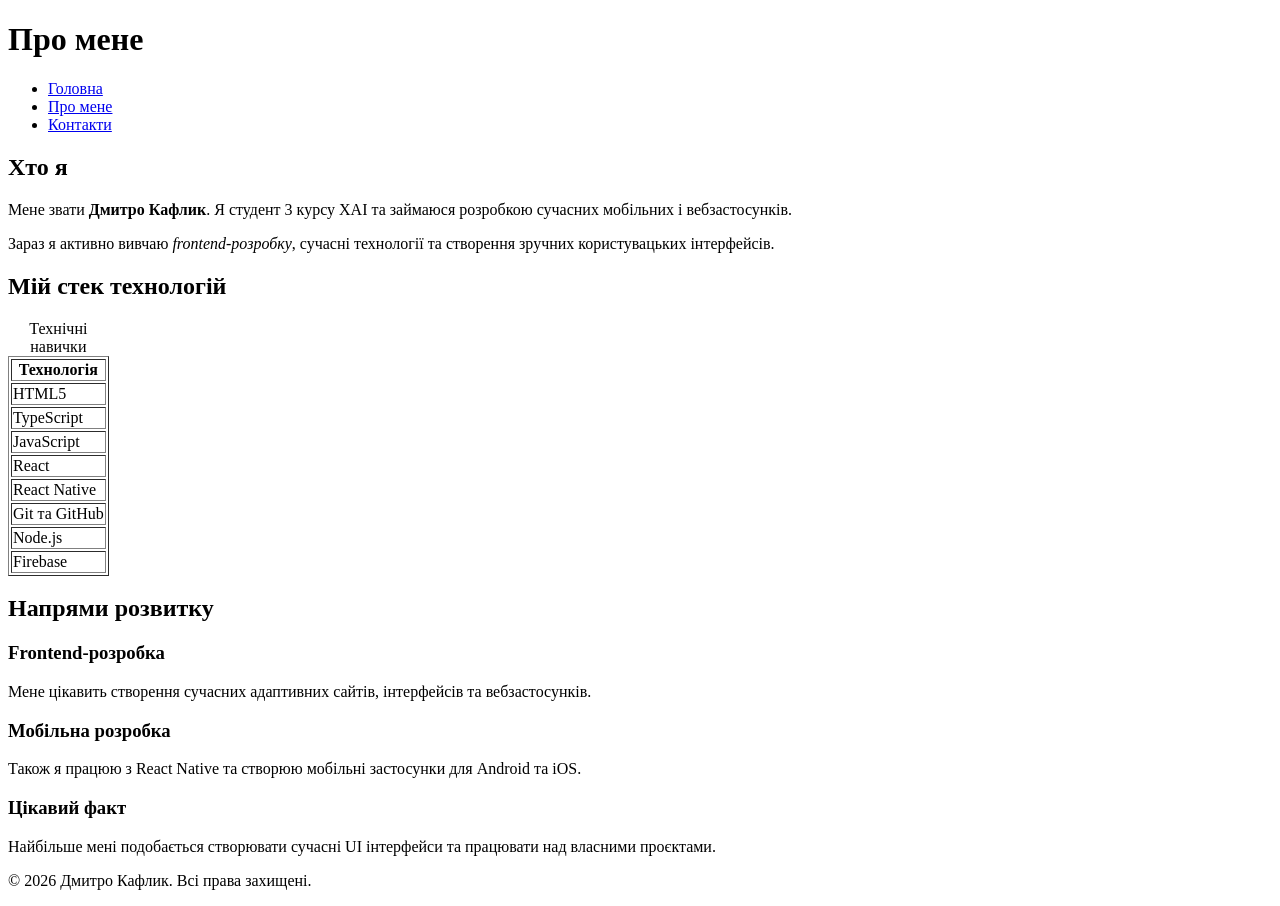
==== about.html @ 6bcaf75d "lab1" ====
<!DOCTYPE html>
<html lang="uk">
<head>
    <meta charset="UTF-8">
    <meta name="viewport" content="width=device-width, initial-scale=1.0">
    <meta name="description" content="Інформація про Дмитра Кафлика">
    <meta name="author" content="Дмитро Кафлик">
    <title>Про мене — Портфоліо Дмитра Кафлика</title>
</head>

<body>

    <header>
        <h1>Про мене</h1>

        <nav>
            <ul>
                <li><a href="index.html">Головна</a></li>
                <li><a href="about.html">Про мене</a></li>
                <li><a href="contacts.html">Контакти</a></li>
            </ul>
        </nav>
    </header>

    <main>

        <section>
            <h2>Хто я</h2>

            <p>
                Мене звати <strong>Дмитро Кафлик</strong>.
                Я студент 3 курсу ХАІ та займаюся розробкою
                сучасних мобільних і вебзастосунків.
            </p>

            <p>
                Зараз я активно вивчаю <em>frontend-розробку</em>,
                сучасні технології та створення
                зручних користувацьких інтерфейсів.
            </p>
        </section>

        <section>
            <h2>Мій стек технологій</h2>

            <table border="1">
                <caption>Технічні навички</caption>

                <thead>
                    <tr>
                        <th>Технологія</th>
                    </tr>
                </thead>

                <tbody>
                    <tr>
                        <td>HTML5</td>
                    </tr>

                    <tr>
                        <td>TypeScript</td>
                    </tr>

                    <tr>
                        <td>JavaScript</td>
                    </tr>

                    <tr>
                        <td>React</td>
                    </tr>

                    <tr>
                        <td>React Native</td>
                    </tr>

                    <tr>
                        <td>Git та GitHub</td>
                    </tr>

                    <tr>
                        <td>Node.js</td>
                    </tr>

                    <tr>
                        <td>Firebase</td>
                    </tr>
                </tbody>
            </table>
        </section>

        <section>
            <h2>Напрями розвитку</h2>

            <h3>Frontend-розробка</h3>

            <p>
                Мене цікавить створення сучасних адаптивних сайтів,
                інтерфейсів та вебзастосунків.
            </p>

            <h3>Мобільна розробка</h3>

            <p>
                Також я працюю з React Native та створюю
                мобільні застосунки для Android та iOS.
            </p>
        </section>

        <aside>
            <h3>Цікавий факт</h3>

            <p>
                Найбільше мені подобається створювати
                сучасні UI інтерфейси та працювати
                над власними проєктами.
            </p>
        </aside>

    </main>

    <footer>
        <p>
            &copy; 2026 Дмитро Кафлик. Всі права захищені.
        </p>
    </footer>

</body>
</html>
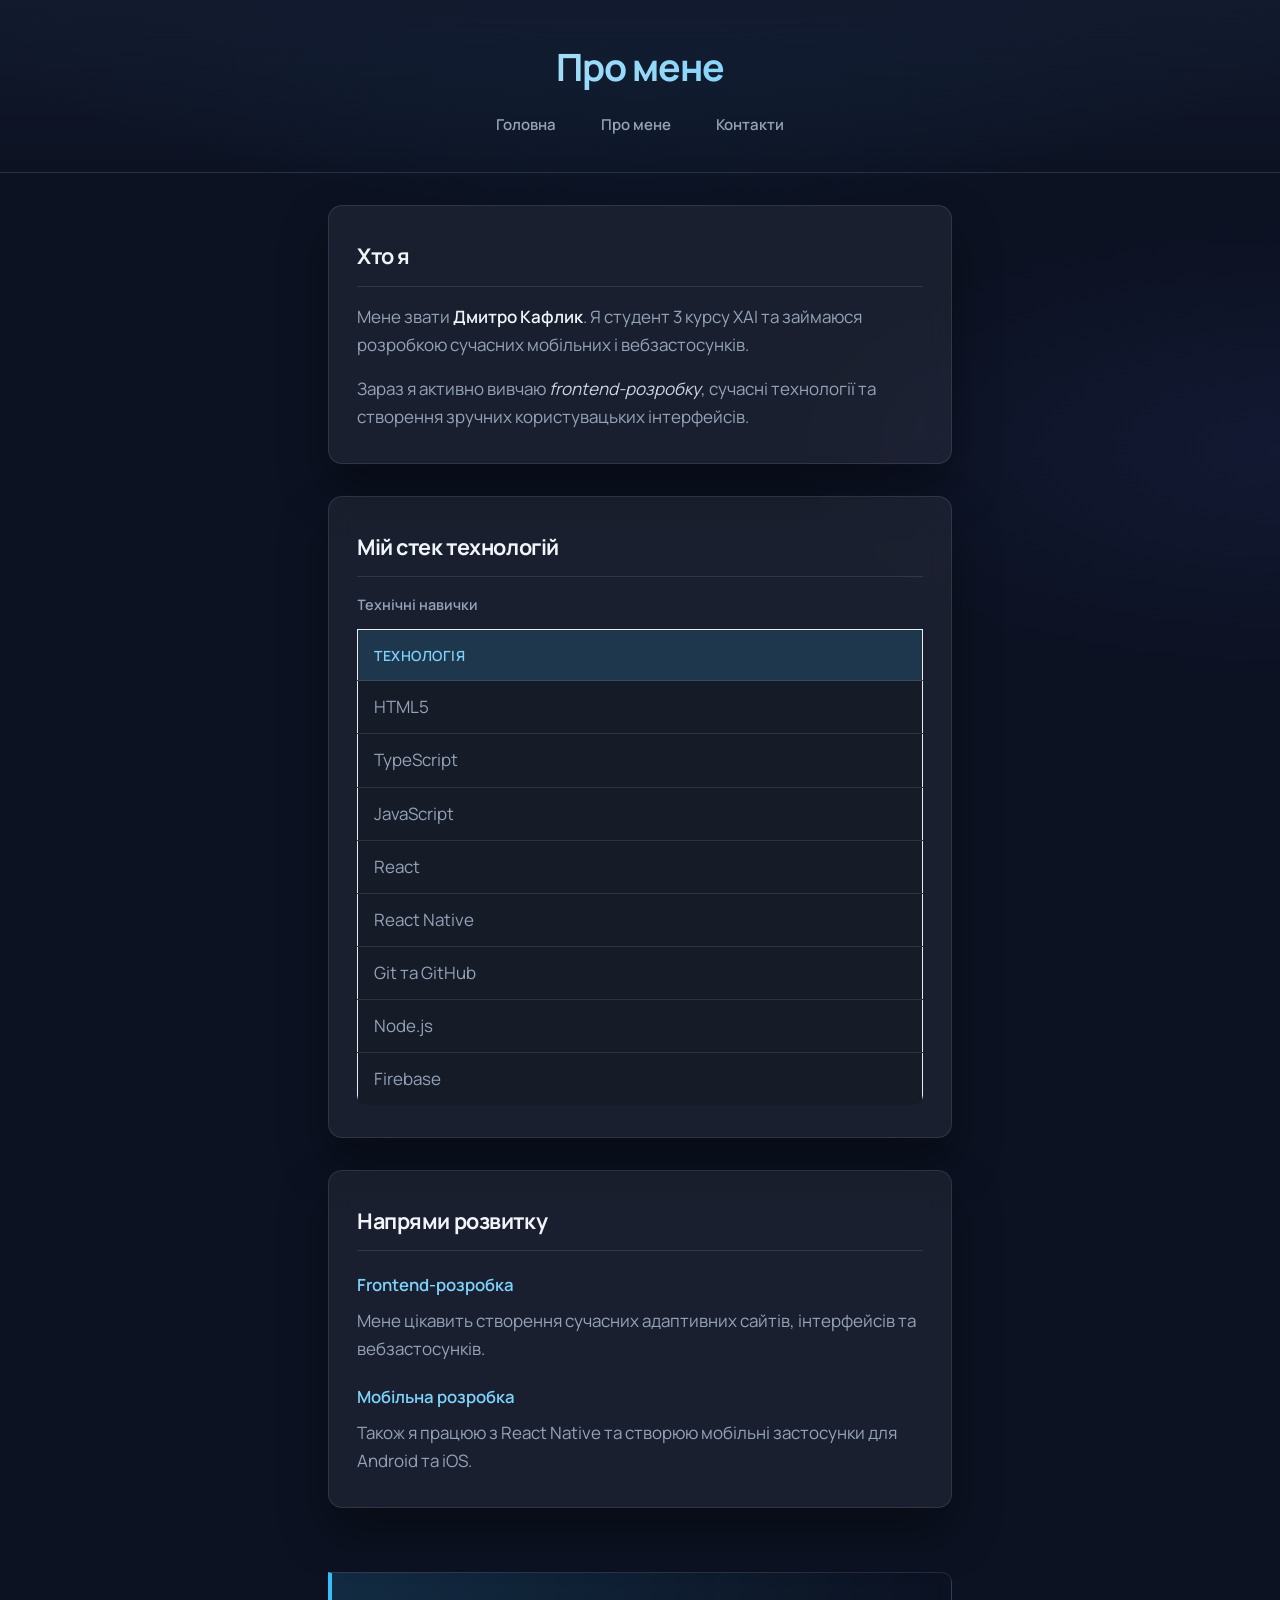
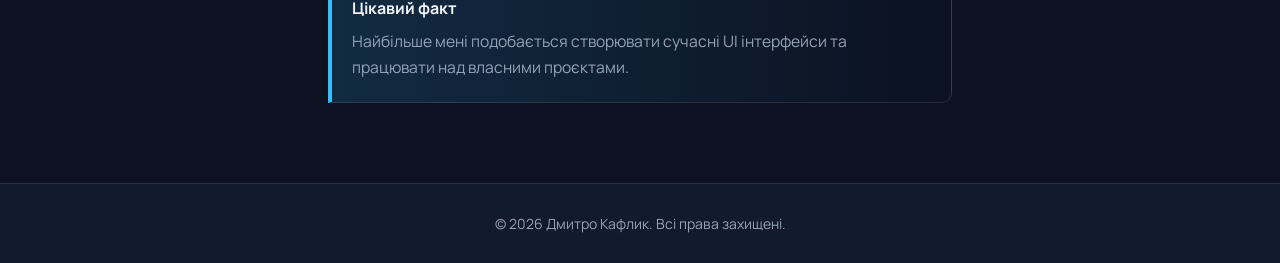
==== commit fce4ecdd: "lab2" ====
--- a/about.html
+++ b/about.html
@@ -6,6 +6,7 @@
     <meta name="description" content="Інформація про Дмитра Кафлика">
     <meta name="author" content="Дмитро Кафлик">
     <title>Про мене — Портфоліо Дмитра Кафлика</title>
+    <link rel="stylesheet" href="styles.css">
 </head>
 
 <body>
--- a/styles.css
+++ b/styles.css
@@ -0,0 +1,401 @@
+/* Portfolio — shared styles (content unchanged) */
+
+@import url("https://fonts.googleapis.com/css2?family=Manrope:wght@400;500;600;700&display=swap");
+
+:root {
+  --bg: #0c1222;
+  --bg-elevated: #121a2e;
+  --surface: rgba(255, 255, 255, 0.06);
+  --surface-border: rgba(255, 255, 255, 0.1);
+  --text: #f1f5f9;
+  --text-muted: #94a3b8;
+  --accent: #38bdf8;
+  --accent-soft: rgba(56, 189, 248, 0.15);
+  --accent-hover: #7dd3fc;
+  --shadow: 0 24px 48px rgba(0, 0, 0, 0.35);
+  --radius: 14px;
+  --radius-sm: 10px;
+  --max-width: 42rem;
+  --font: "Manrope", system-ui, -apple-system, "Segoe UI", sans-serif;
+}
+
+*,
+*::before,
+*::after {
+  box-sizing: border-box;
+}
+
+html {
+  scroll-behavior: smooth;
+}
+
+body {
+  margin: 0;
+  min-height: 100vh;
+  display: flex;
+  flex-direction: column;
+  font-family: var(--font);
+  font-size: 1.0625rem;
+  line-height: 1.65;
+  color: var(--text);
+  background:
+    radial-gradient(ellipse 120% 80% at 50% -20%, rgba(56, 189, 248, 0.18), transparent 55%),
+    radial-gradient(ellipse 80% 50% at 100% 50%, rgba(99, 102, 241, 0.08), transparent 50%),
+    var(--bg);
+  background-attachment: fixed;
+}
+
+/* Header & nav */
+header {
+  padding: 2.25rem 1.5rem 1.5rem;
+  text-align: center;
+  border-bottom: 1px solid var(--surface-border);
+  background: linear-gradient(180deg, var(--bg-elevated) 0%, transparent 100%);
+}
+
+header h1 {
+  margin: 0 0 0.35rem;
+  font-size: clamp(1.75rem, 5vw, 2.35rem);
+  font-weight: 700;
+  letter-spacing: -0.03em;
+  background: linear-gradient(135deg, var(--text) 0%, var(--accent) 100%);
+  -webkit-background-clip: text;
+  background-clip: text;
+  color: transparent;
+}
+
+header > p {
+  margin: 0 0 1.35rem;
+  color: var(--text-muted);
+  font-size: 1rem;
+  font-weight: 500;
+}
+
+nav ul {
+  display: flex;
+  flex-wrap: wrap;
+  justify-content: center;
+  gap: 0.5rem;
+  margin: 0;
+  padding: 0;
+  list-style: none;
+}
+
+nav a {
+  display: inline-block;
+  padding: 0.55rem 1.1rem;
+  color: var(--text-muted);
+  text-decoration: none;
+  font-weight: 600;
+  font-size: 0.9375rem;
+  border-radius: 999px;
+  border: 1px solid transparent;
+  transition: color 0.2s ease, background 0.2s ease, border-color 0.2s ease, box-shadow 0.2s ease;
+}
+
+nav a:hover {
+  color: var(--text);
+  background: var(--surface);
+  border-color: var(--surface-border);
+}
+
+nav a:focus-visible {
+  outline: 2px solid var(--accent);
+  outline-offset: 3px;
+}
+
+/* Main column */
+main {
+  flex: 1 0 auto;
+  display: flex;
+  flex-direction: column;
+  max-width: var(--max-width);
+  width: 100%;
+  margin: 0 auto;
+  padding: 2rem 1.5rem 3rem;
+}
+
+main > footer {
+  margin-top: auto;
+  padding-top: 2rem;
+}
+
+main section {
+  margin-bottom: 2rem;
+  padding: 1.75rem 1.5rem;
+  background: var(--surface);
+  border: 1px solid var(--surface-border);
+  border-radius: var(--radius);
+  box-shadow: var(--shadow);
+  backdrop-filter: blur(12px);
+}
+
+main section h2 {
+  margin: 0 0 1rem;
+  font-size: 1.35rem;
+  font-weight: 700;
+  letter-spacing: -0.02em;
+  color: var(--text);
+  padding-bottom: 0.75rem;
+  border-bottom: 1px solid var(--surface-border);
+}
+
+main section h3 {
+  margin: 1.25rem 0 0.5rem;
+  font-size: 1.05rem;
+  font-weight: 600;
+  color: var(--accent-hover);
+}
+
+main section h3:first-child {
+  margin-top: 0;
+}
+
+main p {
+  margin: 0 0 1rem;
+  color: var(--text-muted);
+}
+
+main p:last-child {
+  margin-bottom: 0;
+}
+
+main strong {
+  color: var(--text);
+  font-weight: 600;
+}
+
+main em {
+  color: #cbd5e1;
+  font-style: italic;
+}
+
+/* Links in content */
+main a {
+  color: var(--accent);
+  text-decoration: none;
+  font-weight: 500;
+  border-bottom: 1px solid transparent;
+  transition: color 0.2s ease, border-color 0.2s ease;
+}
+
+main a:hover {
+  color: var(--accent-hover);
+  border-bottom-color: var(--accent-hover);
+}
+
+main a:focus-visible {
+  outline: 2px solid var(--accent);
+  outline-offset: 2px;
+  border-radius: 2px;
+}
+
+/* Table */
+table {
+  width: 100%;
+  border-collapse: collapse;
+  margin-top: 0.5rem;
+  border: none;
+  border-radius: var(--radius-sm);
+  overflow: hidden;
+}
+
+table[border] {
+  border: none;
+}
+
+caption {
+  caption-side: top;
+  text-align: left;
+  font-weight: 600;
+  font-size: 0.9rem;
+  color: var(--text-muted);
+  padding: 0 0 0.75rem;
+}
+
+thead th {
+  text-align: left;
+  padding: 0.85rem 1rem;
+  background: var(--accent-soft);
+  color: var(--accent-hover);
+  font-weight: 600;
+  font-size: 0.875rem;
+  text-transform: uppercase;
+  letter-spacing: 0.04em;
+  border-bottom: 1px solid var(--surface-border);
+}
+
+tbody td {
+  padding: 0.75rem 1rem;
+  color: var(--text-muted);
+  border-bottom: 1px solid var(--surface-border);
+  background: rgba(0, 0, 0, 0.15);
+}
+
+tbody tr:last-child td {
+  border-bottom: none;
+}
+
+tbody tr:hover td {
+  background: rgba(56, 189, 248, 0.06);
+  color: var(--text);
+}
+
+/* Aside */
+aside {
+  margin: 2rem 0;
+  padding: 1.35rem 1.35rem 1.35rem 1.25rem;
+  background: linear-gradient(90deg, var(--accent-soft), transparent);
+  border: 1px solid var(--surface-border);
+  border-left: 4px solid var(--accent);
+  border-radius: 0 var(--radius-sm) var(--radius-sm) 0;
+}
+
+aside h3 {
+  margin: 0 0 0.5rem;
+  font-size: 1rem;
+  font-weight: 700;
+  color: var(--text);
+}
+
+aside p {
+  margin: 0;
+  color: var(--text-muted);
+  font-size: 0.98rem;
+}
+
+/* Form */
+form {
+  margin-top: 0.5rem;
+}
+
+fieldset {
+  margin: 0 0 1.25rem;
+  padding: 1.15rem 1.25rem;
+  border: 1px solid var(--surface-border);
+  border-radius: var(--radius-sm);
+  background: rgba(0, 0, 0, 0.12);
+}
+
+fieldset:last-of-type {
+  margin-bottom: 1rem;
+}
+
+legend {
+  padding: 0 0.5rem;
+  font-weight: 700;
+  font-size: 0.9rem;
+  color: var(--text);
+}
+
+form label {
+  color: var(--text-muted);
+  font-size: 0.95rem;
+  cursor: pointer;
+}
+
+form p {
+  margin: 0 0 1rem;
+}
+
+input[type="text"],
+input[type="email"],
+select,
+textarea {
+  width: 100%;
+  max-width: 100%;
+  margin-top: 0.35rem;
+  padding: 0.65rem 0.85rem;
+  font-family: inherit;
+  font-size: 1rem;
+  color: var(--text);
+  background: var(--bg-elevated);
+  border: 1px solid var(--surface-border);
+  border-radius: var(--radius-sm);
+  transition: border-color 0.2s ease, box-shadow 0.2s ease;
+}
+
+input::placeholder,
+textarea::placeholder {
+  color: var(--text-muted);
+  opacity: 0.75;
+}
+
+input:focus,
+select:focus,
+textarea:focus {
+  outline: none;
+  border-color: var(--accent);
+  box-shadow: 0 0 0 3px var(--accent-soft);
+}
+
+select {
+  cursor: pointer;
+  appearance: none;
+  background-image: url("data:image/svg+xml,%3Csvg xmlns='http://www.w3.org/2000/svg' width='12' height='12' viewBox='0 0 12 12'%3E%3Cpath fill='%2394a3b8' d='M3 4.5L6 7.5L9 4.5'/%3E%3C/svg%3E");
+  background-repeat: no-repeat;
+  background-position: right 0.75rem center;
+  padding-right: 2rem;
+}
+
+input[type="radio"],
+input[type="checkbox"] {
+  width: 1.05rem;
+  height: 1.05rem;
+  margin-right: 0.45rem;
+  vertical-align: middle;
+  accent-color: var(--accent);
+  cursor: pointer;
+}
+
+form button[type="submit"] {
+  display: inline-block;
+  margin-top: 0.25rem;
+  padding: 0.75rem 1.75rem;
+  font-family: inherit;
+  font-size: 1rem;
+  font-weight: 600;
+  color: var(--bg);
+  background: linear-gradient(135deg, var(--accent), #6366f1);
+  border: none;
+  border-radius: var(--radius-sm);
+  cursor: pointer;
+  box-shadow: 0 8px 24px rgba(56, 189, 248, 0.25);
+  transition: transform 0.15s ease, box-shadow 0.2s ease, filter 0.2s ease;
+}
+
+form button[type="submit"]:hover {
+  filter: brightness(1.08);
+  box-shadow: 0 12px 28px rgba(56, 189, 248, 0.35);
+}
+
+form button[type="submit"]:active {
+  transform: translateY(1px);
+}
+
+form button[type="submit"]:focus-visible {
+  outline: 2px solid var(--accent-hover);
+  outline-offset: 3px;
+}
+
+/* Footer */
+footer {
+  flex-shrink: 0;
+  margin-top: auto;
+  padding: 1.75rem 1.5rem;
+  text-align: center;
+  border-top: 1px solid var(--surface-border);
+  background: var(--bg-elevated);
+}
+
+footer p {
+  margin: 0;
+  font-size: 0.875rem;
+  color: var(--text-muted);
+}
+
+@media (min-width: 640px) {
+  main section {
+    padding: 2rem 1.75rem;
+  }
+}
